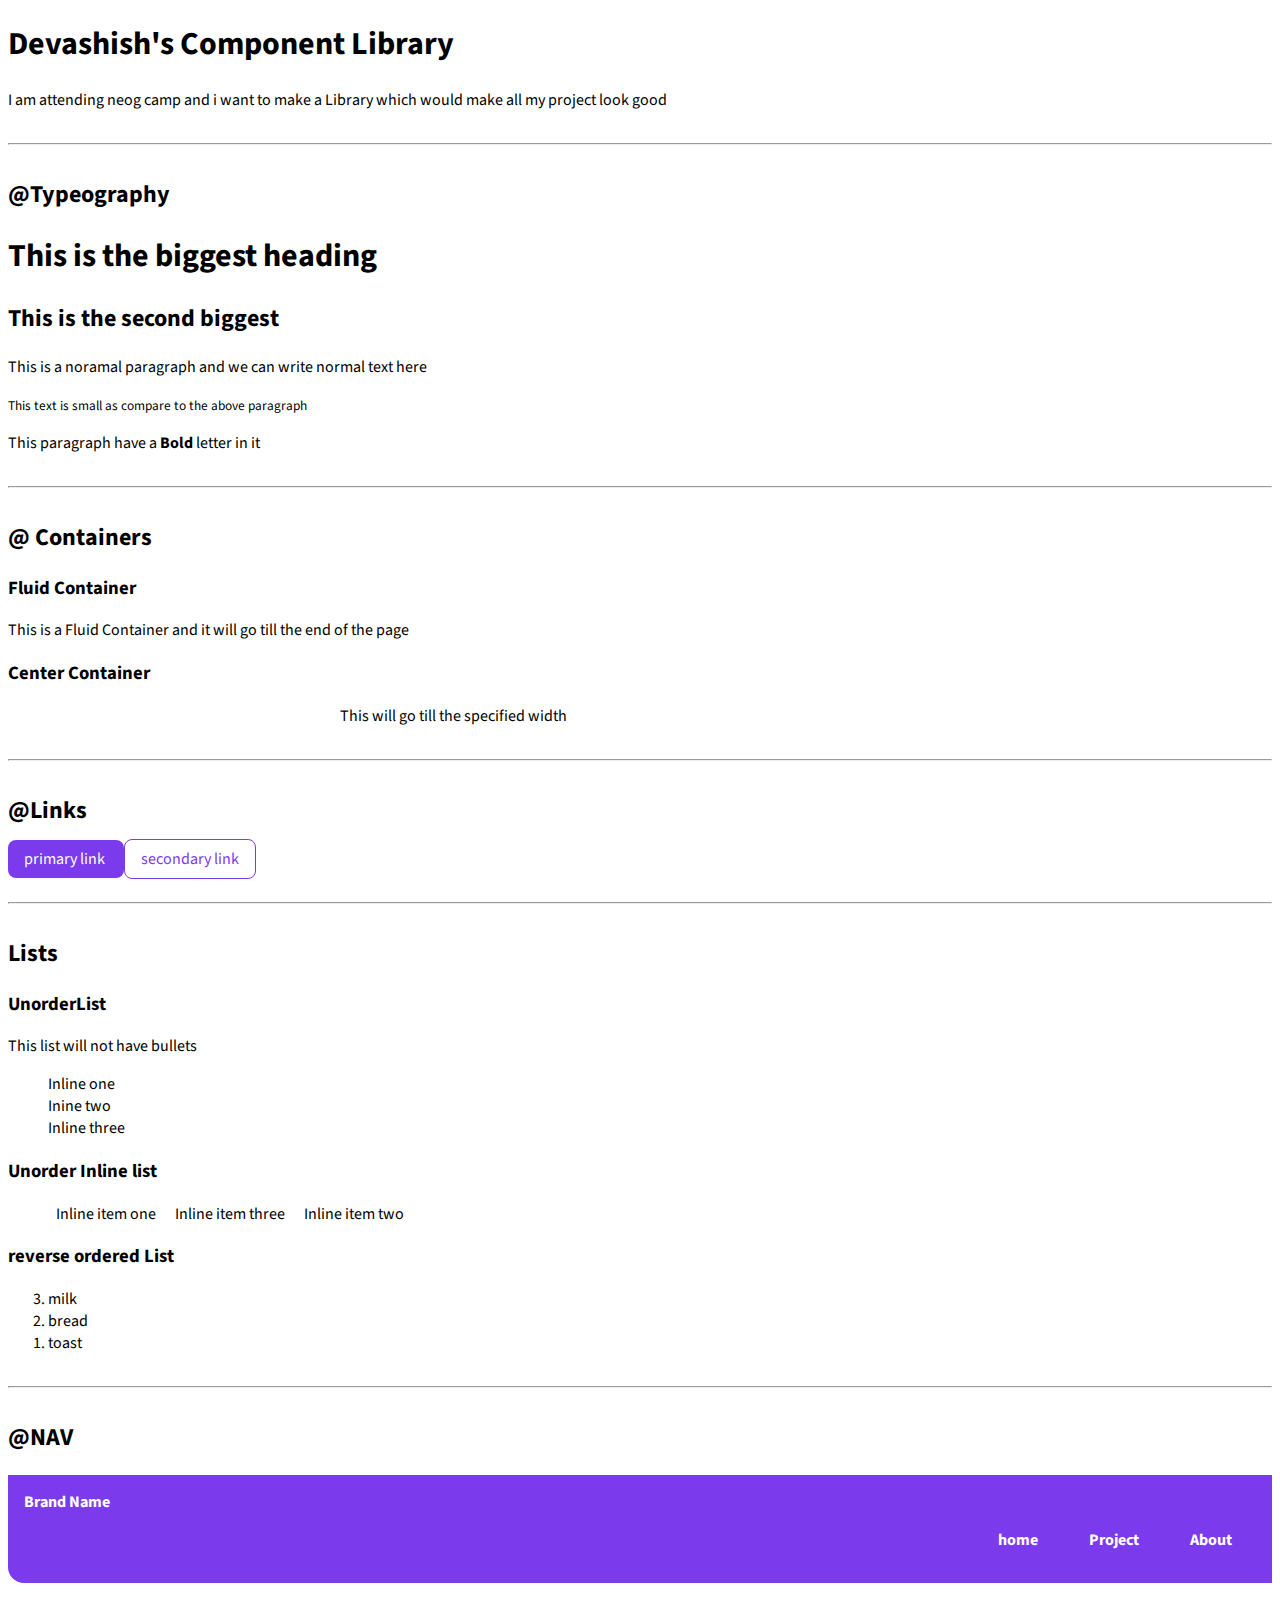
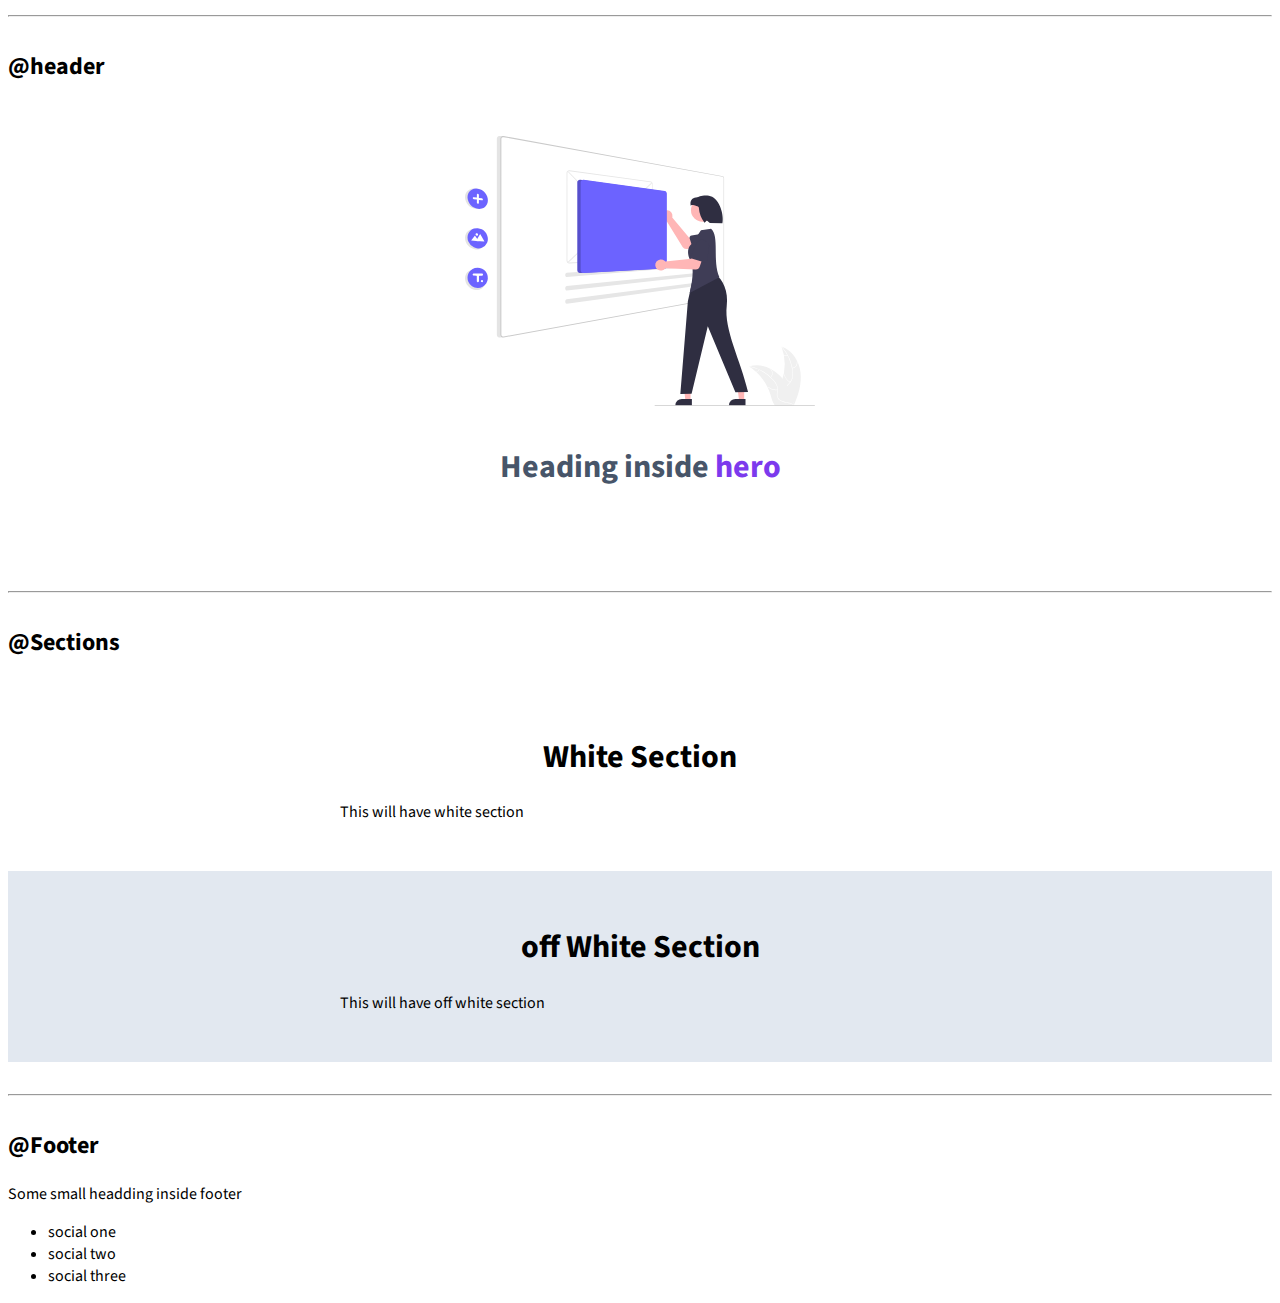
==== index.html @ 4c5afe29 "till section" ====
<!DOCTYPE html>
<html lang="en">

<head>
    <meta charset="UTF-8">
    <meta http-equiv="X-UA-Compatible" content="IE=edge">
    <meta name="viewport" content="width=device-width, initial-scale=1.0">
    <title> Component Library</title>

    <link href="style.css" rel="stylesheet" />


</head>

<body>
    <h1>Devashish's Component Library</h1>






    <p>I am attending neog camp and i want to make a Library which would make all my project look good </p>
    <hr>


    <h2> @Typeography</h2>
    <h1>This is the biggest heading</h1>

    <h2>This is the second biggest</h2>

    <p> This is a noramal paragraph and we can write normal text here</p>

    <small>This text is small as compare to the above paragraph</small>

    <p>This paragraph have a <b>Bold</b> letter in it</p>
    <hr>


    <h2>@ Containers</h2>

    <h3>Fluid Container</h3>
    <div class="container-fluid">This is a Fluid Container and it will go till the end of the page</div>

    <h3> Center Container</h3>
    <div class="container container-center">This will go till the specified width </div>
    <hr>


    <h2>@Links</h2>
    <a class="link link-primary" href="/">primary link </a>
    <a class="link link-secondary" href="/">secondary link</a>
    <hr>

    <h2>Lists</h2>
    <h3>UnorderList</h3>
    <p>This list will not have bullets </p>
    <ul class="list-non-bullet">
        <li>Inline one</li>
        <li>Inine two </li>
        <li>Inline three</li>
    </ul>
    <h3>Unorder Inline list</h3>
    <ul class="list-non-bullet">
        <li class="list-item-inline">Inline item one</li>
        <li class="list-item-inline">Inline item three</li>
        <li class="list-item-inline">Inline item two </li>
    </ul>

    <h3> reverse ordered List</h3>
    <ol reversed>
        <li>milk</li>
        <li>bread</li>
        <li>toast</li>
    </ol>
    <hr>

    <h2>@NAV</h2>
    <nav class="navigation container">

        <div class="nav-brand"> Brand Name</div>
        <ul class="list-non-bullet nav-pills">
            <li class="list-item-inline">
                <a class="link link-active" href="/">home</a>
            </li>
            <li class="list-item-inline">
                <a class="link link-active" href="/">Project</a>
            </li>
            <li class="list-item-inline">
                <a class="link link-active" href="/">About</a>
            </li>
        </ul>
    </nav>
    <hr>

    <h2>@header</h2>

    <header class="hero">
        <img class="hero-img" src="images/image.svg" />
        <h1 class="hero-heading">Heading inside <span class="heading-inverted">hero</span></h1>
    </header>
    <hr>

    <h2>@Sections</h2>
    <section class="section">
        <div class="container-center">

            <h1>White Section </h1>
            <p>This will have white section </p>
        </div>
    </section>


    <section class="section ow">
        <div class="container-center">

            <h1>off White Section </h1>
            <p>This will have off white section </p>
        </div>

    </section>

    <hr>

    <h2>@Footer</h2>
    <footer>
        <div>Some small headding inside footer</div>
        <ul>
            <li>social one </li>
            <li>social two </li>
            <li>social three </li>
        </ul>
    </footer>











    <!-- <div style="height: 30vh;"></div> -->


</body>

</html>
---- style.css ----
@import url('https://fonts.googleapis.com/css2?family=Inter:wght@300;500;600&family=Lato&family=Roboto&family=Source+Sans+Pro:wght@400;900&display=swap');
:root {
    --primary-color: #7c3aed;
    --dark-gray: #475569;
    --off-white: #e2e8f0;
}

body {
    font-family: 'Inter', sans-serif;
    font-family: 'Lato', sans-serif;
    font-family: 'Roboto', sans-serif;
    font-family: 'Source Sans Pro', sans-serif;
}

hr {
    margin: 2rem 0rem;
}


/* container */

.container {
    /* padding-left: 2rem;
    padding-right: 2rem; */
    padding: 0rem 5rem
}

.container-center {
    max-width: 600px;
    margin: auto;
}


/* Links */

.link {
    text-decoration: none;
    padding: 0.5rem 1rem;
}

.link-primary {
    background-color: var(--primary-color);
    border-radius: 0.5rem;
    color: white;
}

.link-secondary {
    color: var(--primary-color);
    border-radius: 0.5rem;
    border: 1px solid var(--primary-color);
}


/*look into  into  BEM nming convention for css*/


/* lists */

.list-non-bullet {
    list-style: none;
}

.list-item-inline {
    display: inline;
    padding: 0rem 0.5rem;
}


/* Navigation */

.navigation {
    background-color: var(--primary-color);
    color: white;
    padding: 1rem;
    border-bottom-left-radius: 1rem;
    /* border-top-left-radius: 3rem; */
}

.navigation .nav-brand {
    font-weight: bold;
}

.navigation .nav-pills {
    text-align: right;
}

.navigation .link {
    color: white;
}

.navigation .link-active {
    font-weight: bold;
}


/* Header  */

.hero {
    padding: 2rem;
}

.hero .hero-img {
    max-width: 350px;
    display: block;
    margin: auto;
}

.hero .hero-heading {
    padding: 1rem;
    text-align: center;
    color: var(--dark-gray);
}

.hero .hero-heading .heading-inverted {
    color: var(--primary-color)
}


/* Section */

.section {
    padding: 2rem;
}

.section h1 {
    text-align: center;
}

.ow {
    background-color: var(--off-white);
}
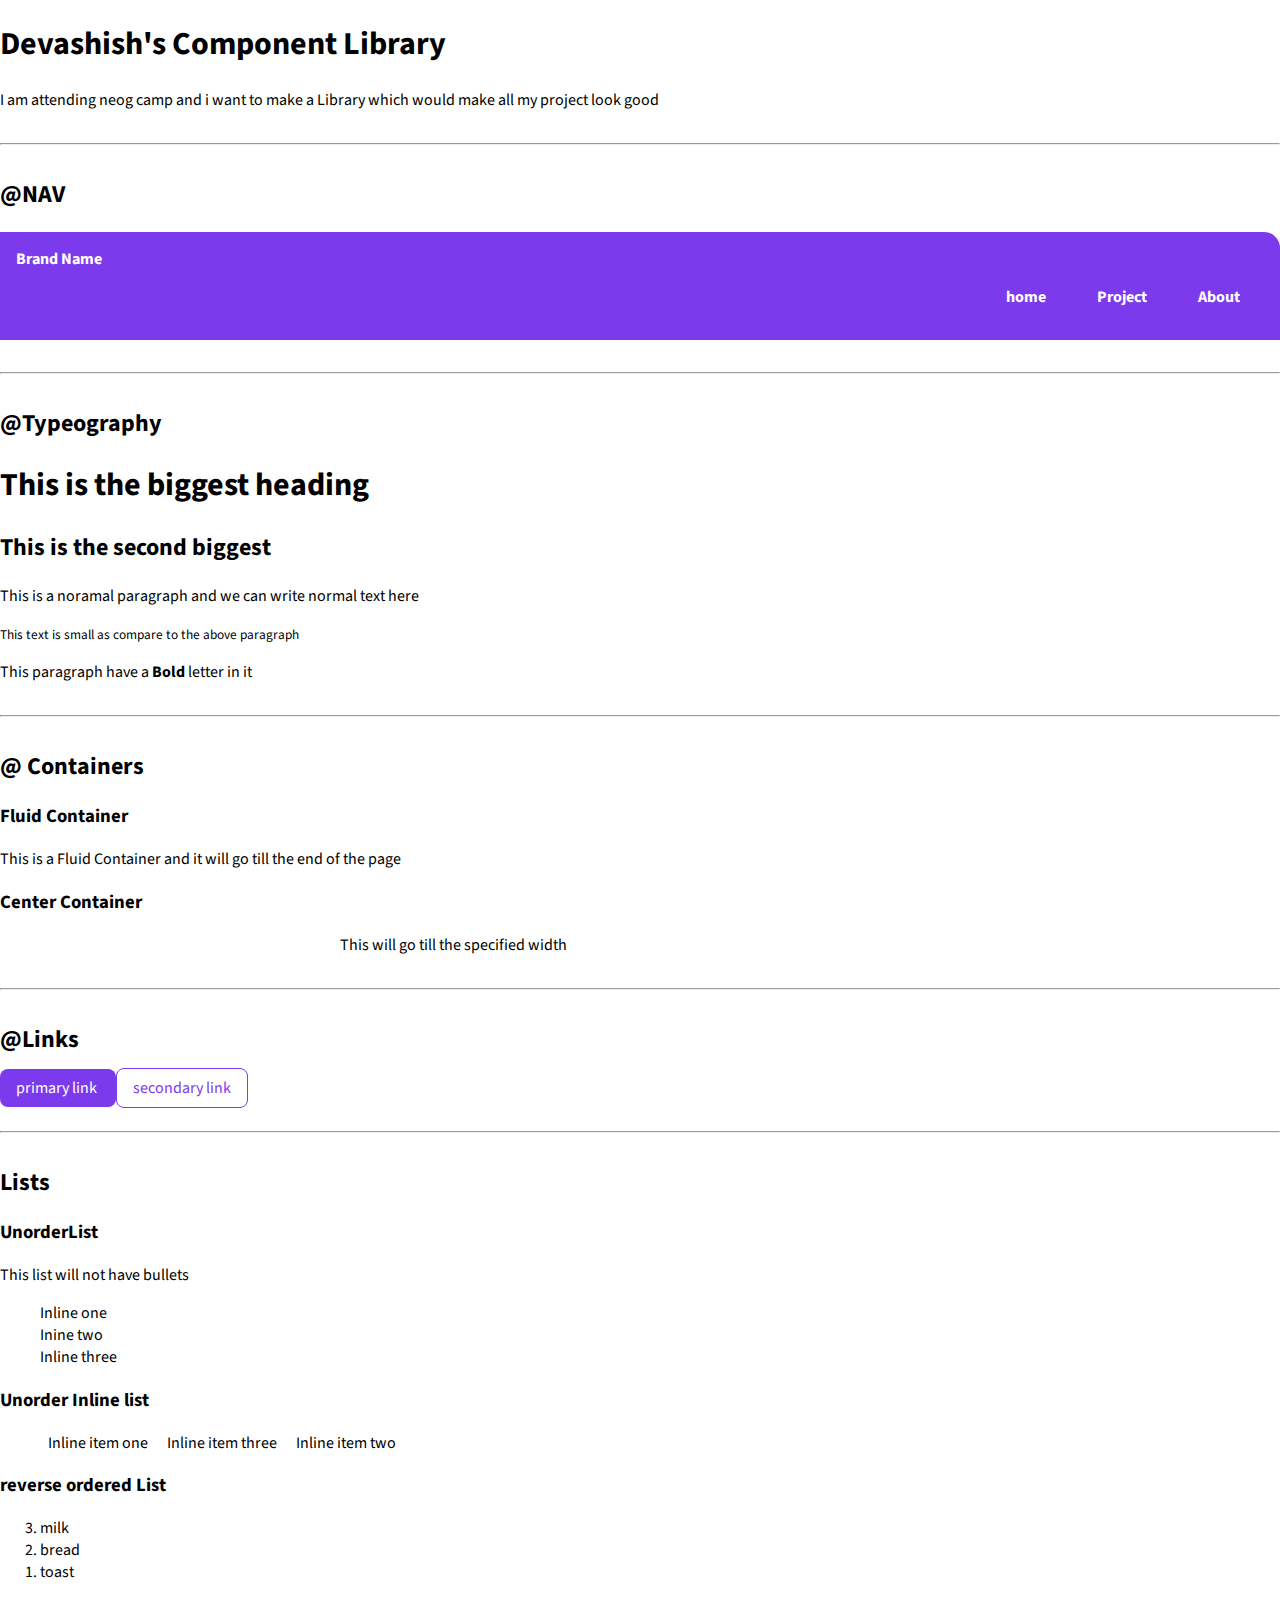
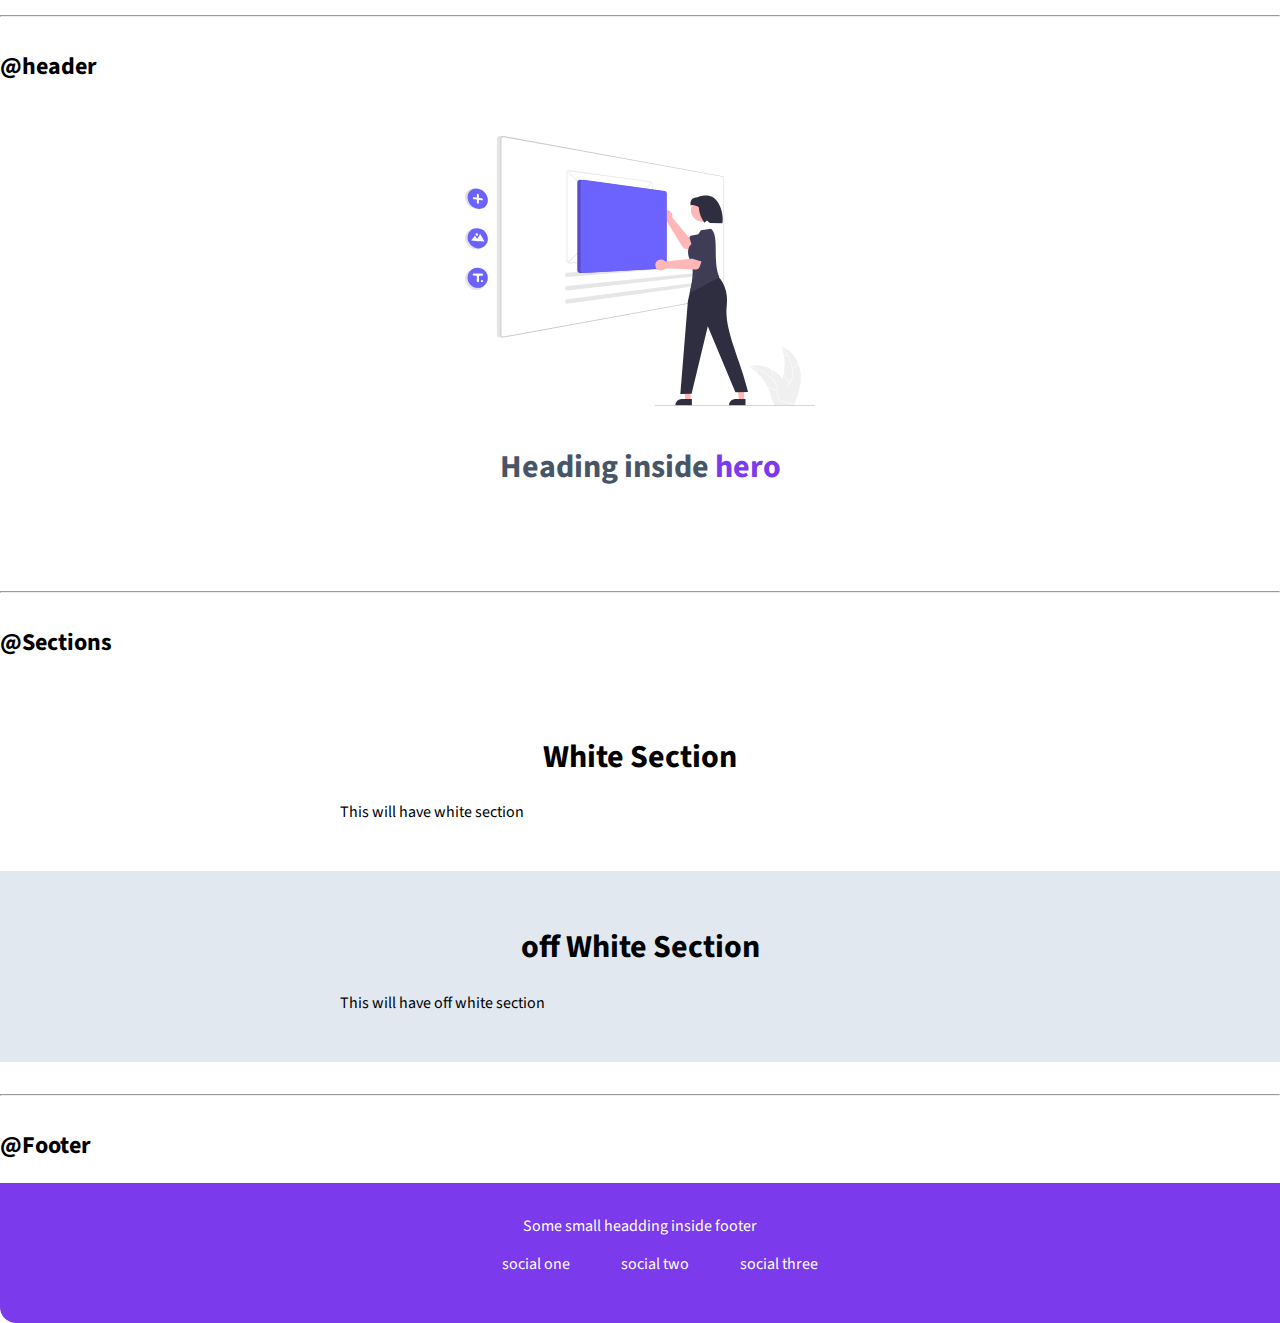
==== commit 268ef016: "final complete" ====
--- a/index.html
+++ b/index.html
@@ -21,6 +21,24 @@
 
 
     <p>I am attending neog camp and i want to make a Library which would make all my project look good </p>
+    <hr>
+
+    <h2>@NAV</h2>
+    <nav class="navigation container">
+
+        <div class="nav-brand"> Brand Name</div>
+        <ul class="list-non-bullet nav-pills">
+            <li class="list-item-inline">
+                <a class="link link-active" href="/">home</a>
+            </li>
+            <li class="list-item-inline">
+                <a class="link link-active" href="/">Project</a>
+            </li>
+            <li class="list-item-inline">
+                <a class="link link-active" href="/">About</a>
+            </li>
+        </ul>
+    </nav>
     <hr>
 
 
@@ -75,24 +93,6 @@
     </ol>
     <hr>
 
-    <h2>@NAV</h2>
-    <nav class="navigation container">
-
-        <div class="nav-brand"> Brand Name</div>
-        <ul class="list-non-bullet nav-pills">
-            <li class="list-item-inline">
-                <a class="link link-active" href="/">home</a>
-            </li>
-            <li class="list-item-inline">
-                <a class="link link-active" href="/">Project</a>
-            </li>
-            <li class="list-item-inline">
-                <a class="link link-active" href="/">About</a>
-            </li>
-        </ul>
-    </nav>
-    <hr>
-
     <h2>@header</h2>
 
     <header class="hero">
@@ -123,12 +123,25 @@
     <hr>
 
     <h2>@Footer</h2>
-    <footer>
-        <div>Some small headding inside footer</div>
-        <ul>
-            <li>social one </li>
-            <li>social two </li>
-            <li>social three </li>
+    <footer class="footer">
+        <div class="footer-header">Some small headding inside footer</div>
+        <ul class="socia-links list-non-bullet">
+            <li class="list-item-inline">
+                <a class="link" href="/">
+                    social one
+                </a> </li>
+
+
+            <li class="list-item-inline">
+                <a class="link" href="/">
+                        social two
+                    </a> </li>
+
+
+            <li class="list-item-inline">
+                <a class="link" href="/">
+                            social three
+                        </a> </li>
         </ul>
     </footer>
 
--- a/style.css
+++ b/style.css
@@ -6,10 +6,8 @@
 }
 
 body {
-    font-family: 'Inter', sans-serif;
-    font-family: 'Lato', sans-serif;
-    font-family: 'Roboto', sans-serif;
     font-family: 'Source Sans Pro', sans-serif;
+    margin: 0rem;
 }
 
 hr {
@@ -72,7 +70,7 @@
     background-color: var(--primary-color);
     color: white;
     padding: 1rem;
-    border-bottom-left-radius: 1rem;
+    border-top-right-radius: 1rem;
     /* border-top-left-radius: 3rem; */
 }
 
@@ -128,4 +126,16 @@
 
 .ow {
     background-color: var(--off-white);
+}
+
+.footer {
+    background-color: var(--primary-color);
+    padding: 2rem;
+    text-align: center;
+    color: white;
+    border-bottom-left-radius: 1rem;
+}
+
+.footer .link {
+    color: white;
 }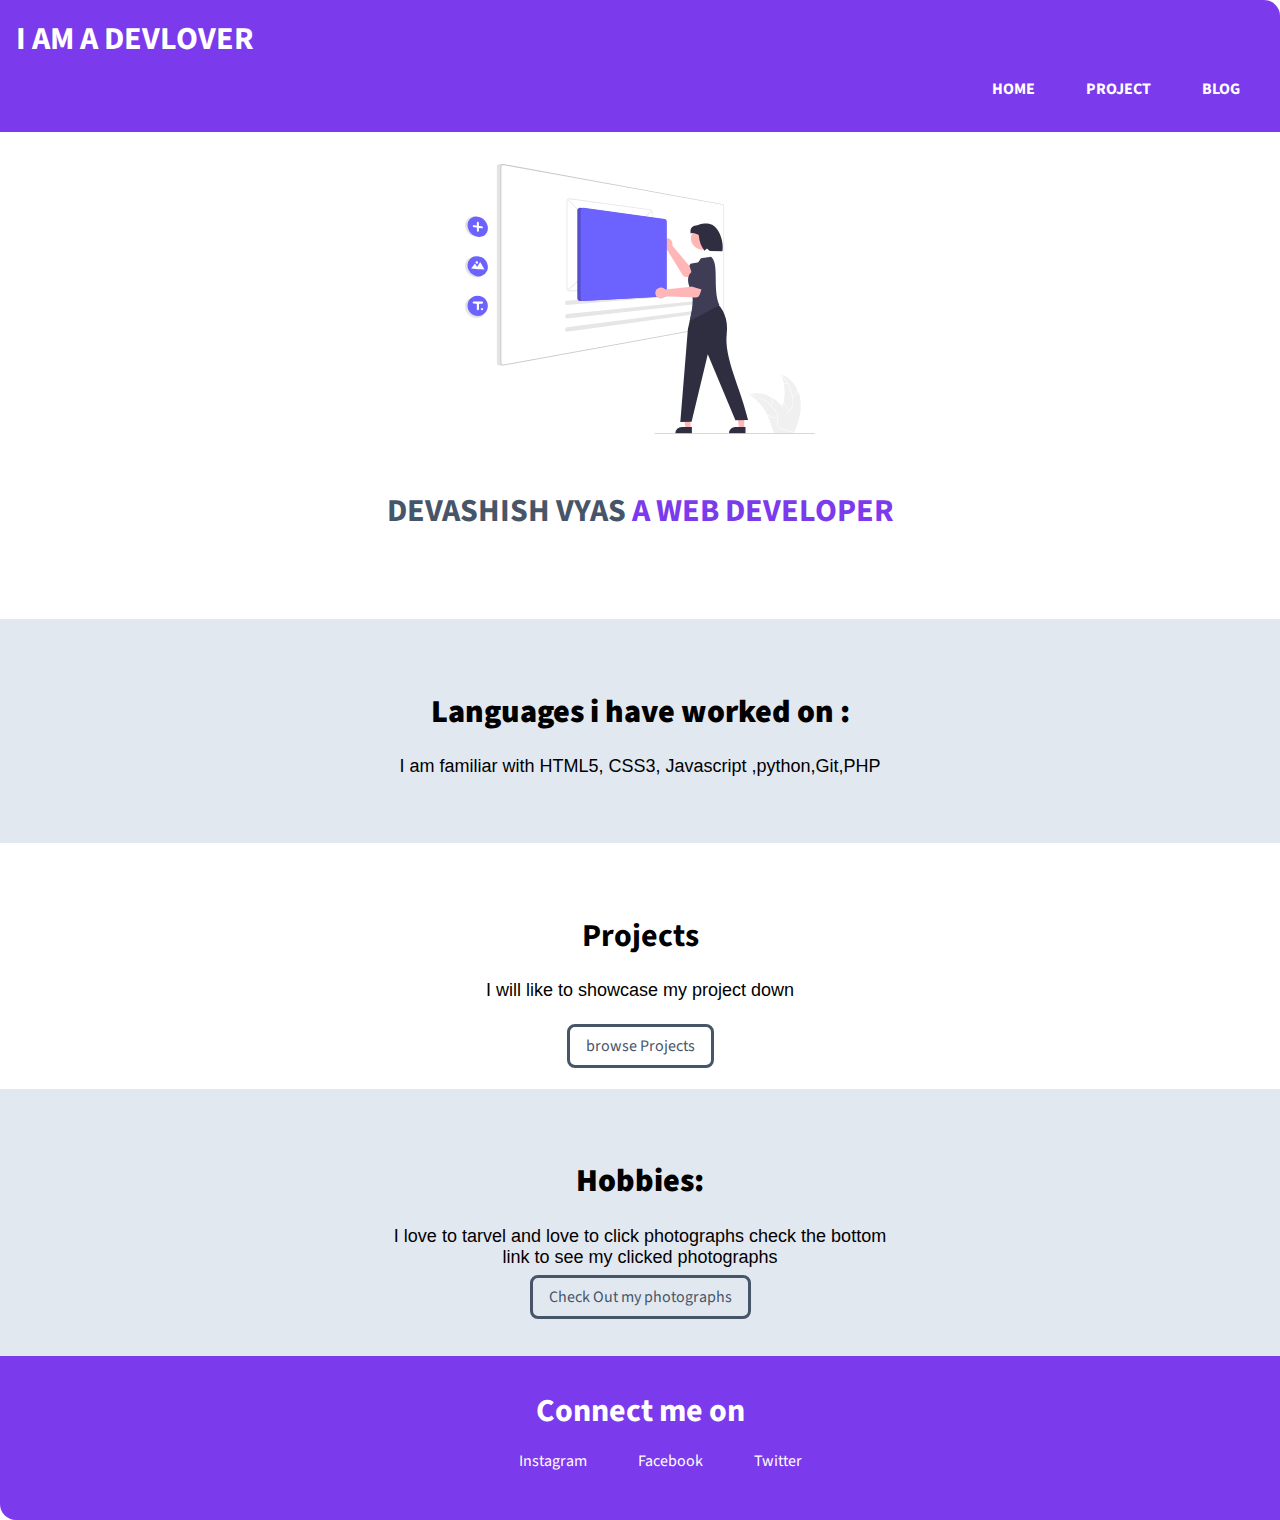
==== commit 7c24da81: "new index.html" ====
--- a/index.html
+++ b/index.html
@@ -5,142 +5,89 @@
     <meta charset="UTF-8">
     <meta http-equiv="X-UA-Compatible" content="IE=edge">
     <meta name="viewport" content="width=device-width, initial-scale=1.0">
-    <title> Component Library</title>
-
+    <title>Document</title>
     <link href="style.css" rel="stylesheet" />
-
 
 </head>
 
 <body>
-    <h1>Devashish's Component Library</h1>
+
+    <nav class="navigation container">
+
+        <div class="nav-brand"> I AM A DEVLOVER</div>
+        <ul class="list-non-bullet nav-pills">
+            <li class="list-item-inline">
+                <a class="link link-active" href="/">HOME</a>
+            </li>
+            <li class="list-item-inline">
+                <a class="link link-active" href="/">PROJECT</a>
+            </li>
+            <li class="list-item-inline">
+                <a class="link link-active" href="/">BLOG</a>
+            </li>
+        </ul>
+    </nav>
+    <header class="hero">
+        <img class="hero-img" src="images/image.svg" />
+
+        <h1 class="hero-heading">DEVASHISH VYAS <span class="heading-inverted">A WEB DEVELOPER</span></h1>
+    </header>
+
+    <section class="section ow">
+        <div class="container-center">
+
+            <h1><b>Languages i  have worked on : </b> </h1>
+            <p> I am familiar with HTML5, CSS3, Javascript ,python,Git,PHP </p>
+        </div>
+    </section>
+
+
+    <section class="section">
+        <div class="container-center">
+
+            <h1>Projects </h1>
+            <p>I will like to showcase my project down </p>
+        </div>
+        <a class="link link-secondary" href="/lib/components.html">browse Projects</a>
+    </section>
+
+
+
+
+
+    <section class="section ow">
+        <div class="container-center">
+
+            <h1><b>Hobbies: </b> </h1>
+            <p> I love to tarvel and love to click photographs check the bottom link to see my clicked photographs </p>
+            <a class="link link-secondary" href="/images/image.svg">Check Out my photographs</a>
+        </div>
+    </section>
 
 
 
 
 
 
-    <p>I am attending neog camp and i want to make a Library which would make all my project look good </p>
-    <hr>
 
-    <h2>@NAV</h2>
-    <nav class="navigation container">
-
-        <div class="nav-brand"> Brand Name</div>
-        <ul class="list-non-bullet nav-pills">
-            <li class="list-item-inline">
-                <a class="link link-active" href="/">home</a>
-            </li>
-            <li class="list-item-inline">
-                <a class="link link-active" href="/">Project</a>
-            </li>
-            <li class="list-item-inline">
-                <a class="link link-active" href="/">About</a>
-            </li>
-        </ul>
-    </nav>
-    <hr>
-
-
-    <h2> @Typeography</h2>
-    <h1>This is the biggest heading</h1>
-
-    <h2>This is the second biggest</h2>
-
-    <p> This is a noramal paragraph and we can write normal text here</p>
-
-    <small>This text is small as compare to the above paragraph</small>
-
-    <p>This paragraph have a <b>Bold</b> letter in it</p>
-    <hr>
-
-
-    <h2>@ Containers</h2>
-
-    <h3>Fluid Container</h3>
-    <div class="container-fluid">This is a Fluid Container and it will go till the end of the page</div>
-
-    <h3> Center Container</h3>
-    <div class="container container-center">This will go till the specified width </div>
-    <hr>
-
-
-    <h2>@Links</h2>
-    <a class="link link-primary" href="/">primary link </a>
-    <a class="link link-secondary" href="/">secondary link</a>
-    <hr>
-
-    <h2>Lists</h2>
-    <h3>UnorderList</h3>
-    <p>This list will not have bullets </p>
-    <ul class="list-non-bullet">
-        <li>Inline one</li>
-        <li>Inine two </li>
-        <li>Inline three</li>
-    </ul>
-    <h3>Unorder Inline list</h3>
-    <ul class="list-non-bullet">
-        <li class="list-item-inline">Inline item one</li>
-        <li class="list-item-inline">Inline item three</li>
-        <li class="list-item-inline">Inline item two </li>
-    </ul>
-
-    <h3> reverse ordered List</h3>
-    <ol reversed>
-        <li>milk</li>
-        <li>bread</li>
-        <li>toast</li>
-    </ol>
-    <hr>
-
-    <h2>@header</h2>
-
-    <header class="hero">
-        <img class="hero-img" src="images/image.svg" />
-        <h1 class="hero-heading">Heading inside <span class="heading-inverted">hero</span></h1>
-    </header>
-    <hr>
-
-    <h2>@Sections</h2>
-    <section class="section">
-        <div class="container-center">
-
-            <h1>White Section </h1>
-            <p>This will have white section </p>
-        </div>
-    </section>
-
-
-    <section class="section ow">
-        <div class="container-center">
-
-            <h1>off White Section </h1>
-            <p>This will have off white section </p>
-        </div>
-
-    </section>
-
-    <hr>
-
-    <h2>@Footer</h2>
     <footer class="footer">
-        <div class="footer-header">Some small headding inside footer</div>
+        <div class="footer-header">Connect me on </div>
         <ul class="socia-links list-non-bullet">
             <li class="list-item-inline">
                 <a class="link" href="/">
-                    social one
+                    Instagram 
                 </a> </li>
 
 
             <li class="list-item-inline">
                 <a class="link" href="/">
-                        social two
+                        Facebook
                     </a> </li>
 
 
             <li class="list-item-inline">
                 <a class="link" href="/">
-                            social three
+                            Twitter
                         </a> </li>
         </ul>
     </footer>
@@ -155,7 +102,26 @@
 
 
 
-    <!-- <div style="height: 30vh;"></div> -->
+
+
+
+
+
+
+
+
+
+
+
+
+
+
+
+
+
+
+
+
 
 
 </body>
--- a/style.css
+++ b/style.css
@@ -14,6 +14,12 @@
     margin: 2rem 0rem;
 }
 
+p {
+    font-size: large;
+    font-family: 'Gill Sans', 'Gill Sans MT', Calibri, 'Trebuchet MS', sans-serif;
+    align-self: center;
+}
+
 
 /* container */
 
@@ -24,8 +30,9 @@
 }
 
 .container-center {
-    max-width: 600px;
+    max-width: 500px;
     margin: auto;
+    padding: 1rem;
 }
 
 
@@ -43,9 +50,9 @@
 }
 
 .link-secondary {
-    color: var(--primary-color);
+    color: var(--dark-gray);
     border-radius: 0.5rem;
-    border: 1px solid var(--primary-color);
+    border: 0.2rem solid var(--dark-gray);
 }
 
 
@@ -75,6 +82,7 @@
 }
 
 .navigation .nav-brand {
+    font-size: xx-large;
     font-weight: bold;
 }
 
@@ -104,7 +112,7 @@
 }
 
 .hero .hero-heading {
-    padding: 1rem;
+    padding: 2rem;
     text-align: center;
     color: var(--dark-gray);
 }
@@ -118,6 +126,7 @@
 
 .section {
     padding: 2rem;
+    text-align: center;
 }
 
 .section h1 {
@@ -136,6 +145,11 @@
     border-bottom-left-radius: 1rem;
 }
 
+.footer .footer-header {
+    font-weight: bold;
+    font-size: xx-large;
+}
+
 .footer .link {
     color: white;
 }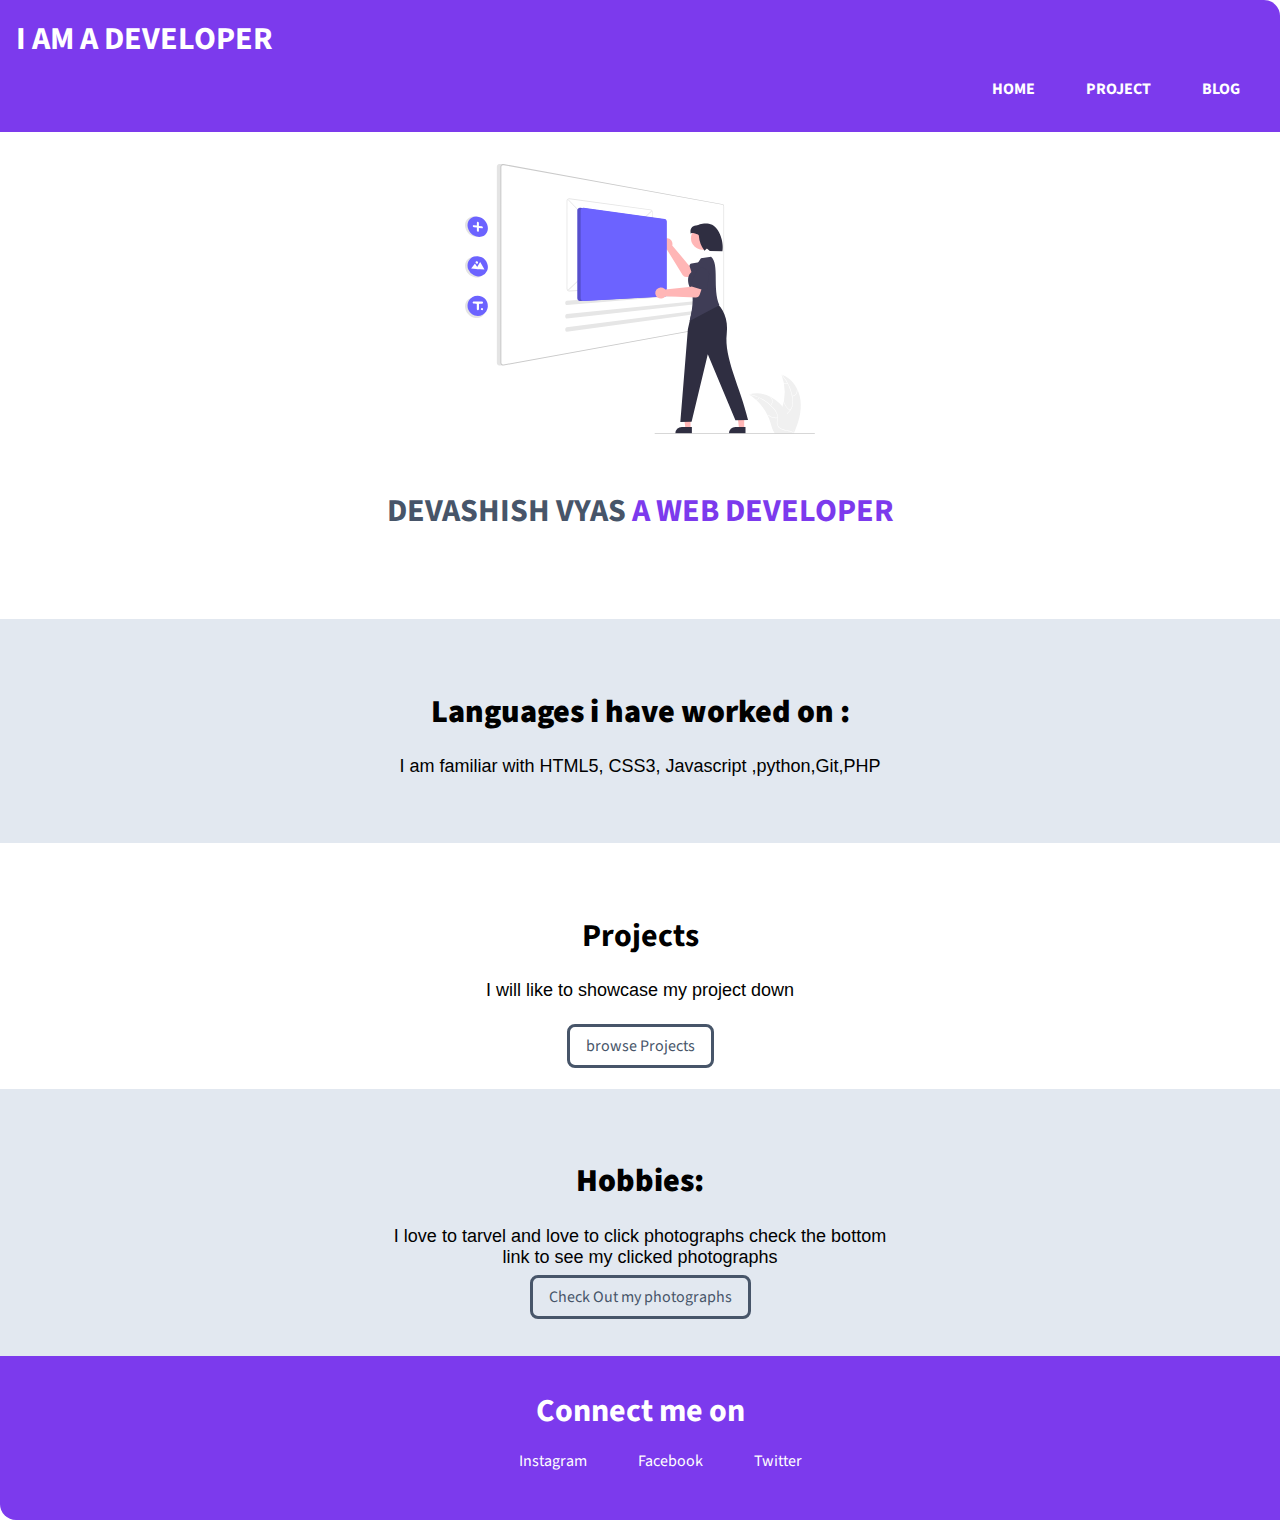
==== commit b75c859a: "update:index.html" ====
--- a/index.html
+++ b/index.html
@@ -14,16 +14,16 @@
 
     <nav class="navigation container">
 
-        <div class="nav-brand"> I AM A DEVLOVER</div>
+        <div class="nav-brand"> I AM A DEVELOPER</div>
         <ul class="list-non-bullet nav-pills">
             <li class="list-item-inline">
-                <a class="link link-active" href="/">HOME</a>
+                <a class="link link-active" href="/index.html">HOME</a>
             </li>
             <li class="list-item-inline">
-                <a class="link link-active" href="/">PROJECT</a>
+                <a class="link link-active" href="/comming soon.html">PROJECT</a>
             </li>
             <li class="list-item-inline">
-                <a class="link link-active" href="/">BLOG</a>
+                <a class="link link-active" href="/comming soon.html">BLOG</a>
             </li>
         </ul>
     </nav>
@@ -60,7 +60,7 @@
 
             <h1><b>Hobbies: </b> </h1>
             <p> I love to tarvel and love to click photographs check the bottom link to see my clicked photographs </p>
-            <a class="link link-secondary" href="/images/image.svg">Check Out my photographs</a>
+            <a class="link link-secondary" href="/">Check Out my photographs</a>
         </div>
     </section>
 
@@ -80,13 +80,13 @@
 
 
             <li class="list-item-inline">
-                <a class="link" href="/">
+                <a class="link" href="https://www.facebook.com/DV9aug">
                         Facebook
                     </a> </li>
 
 
             <li class="list-item-inline">
-                <a class="link" href="/">
+                <a class="link" href="https://twitter.com/devashish_vyas_">
                             Twitter
                         </a> </li>
         </ul>
--- a/style.css
+++ b/style.css
@@ -152,4 +152,9 @@
 
 .footer .link {
     color: white;
+}
+
+.im {
+    width: 100%;
+    height: auto;
 }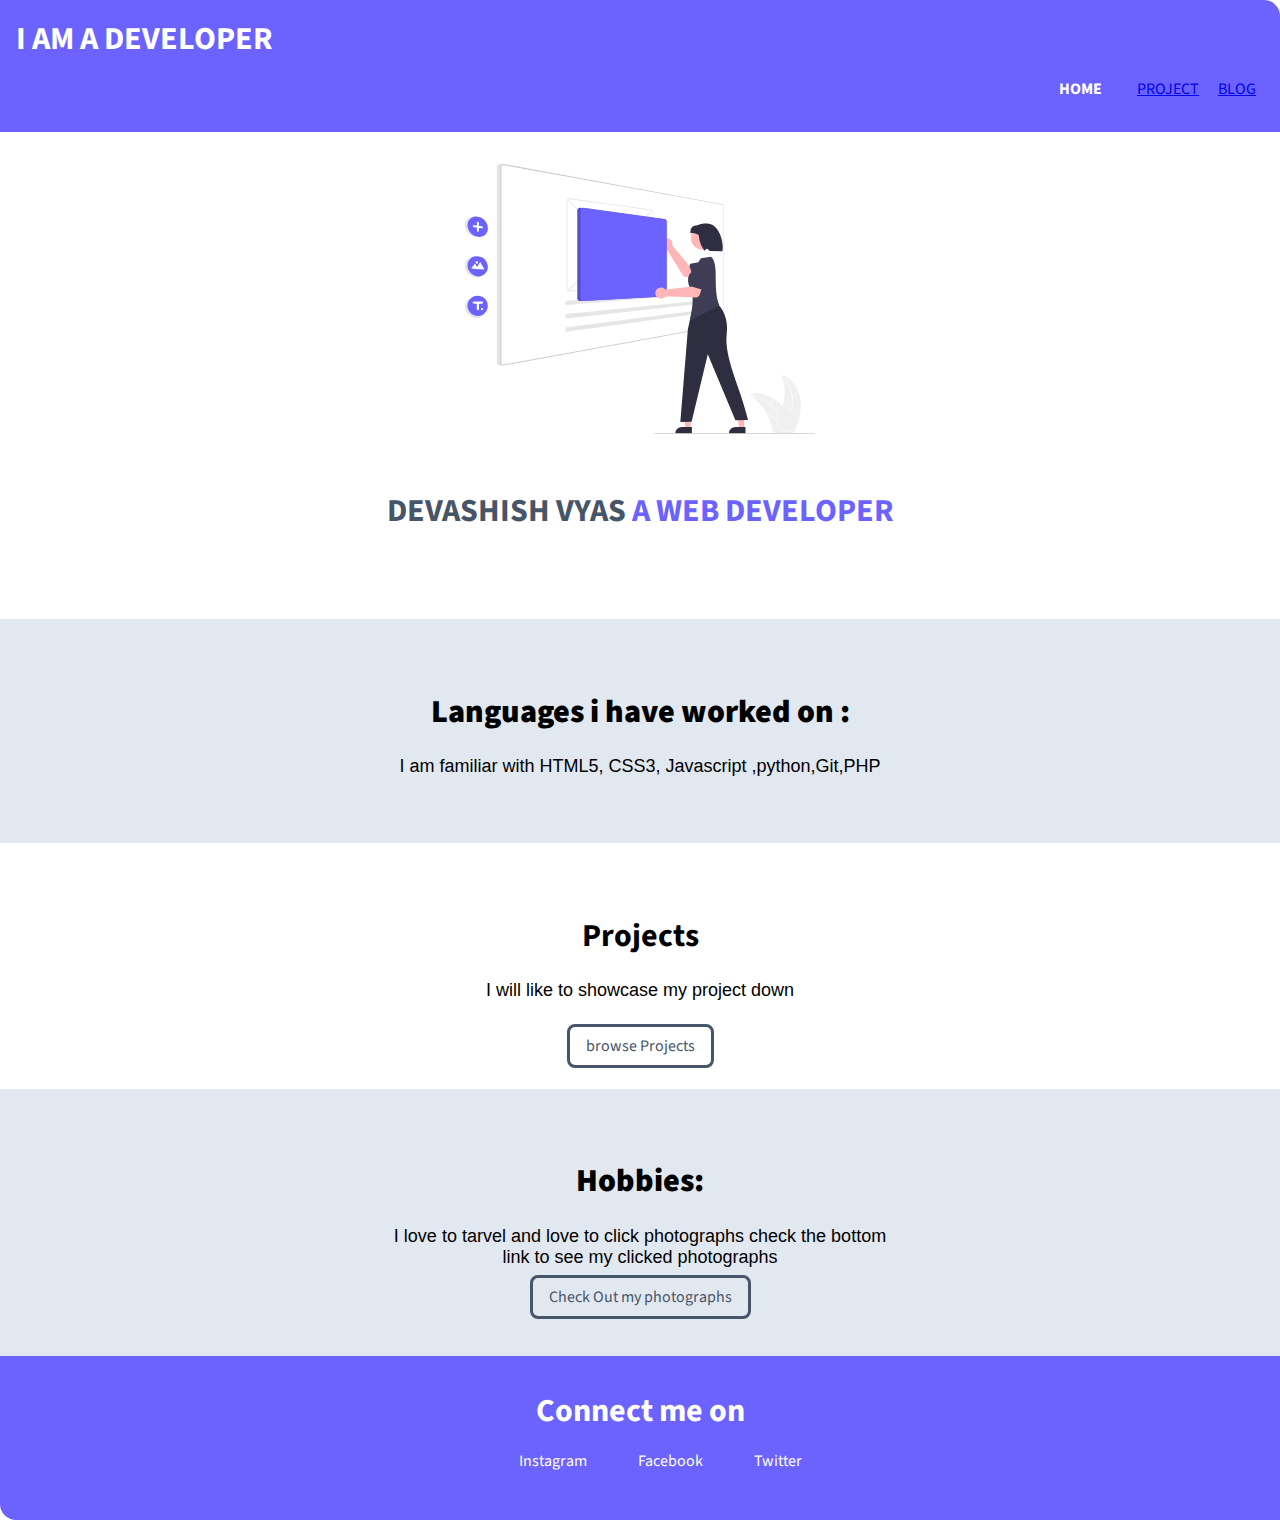
==== commit cbd6dacc: "update:css and social" ====
--- a/index.html
+++ b/index.html
@@ -5,7 +5,7 @@
     <meta charset="UTF-8">
     <meta http-equiv="X-UA-Compatible" content="IE=edge">
     <meta name="viewport" content="width=device-width, initial-scale=1.0">
-    <title>Document</title>
+    <title>home|devashish_vyas_|</title>
     <link href="style.css" rel="stylesheet" />
 
 </head>
@@ -20,10 +20,10 @@
                 <a class="link link-active" href="/index.html">HOME</a>
             </li>
             <li class="list-item-inline">
-                <a class="link link-active" href="/comming soon.html">PROJECT</a>
+                <a class="" href="/project.html">PROJECT</a>
             </li>
             <li class="list-item-inline">
-                <a class="link link-active" href="/comming soon.html">BLOG</a>
+                <a class="" href="/blog.html">BLOG</a>
             </li>
         </ul>
     </nav>
@@ -60,7 +60,7 @@
 
             <h1><b>Hobbies: </b> </h1>
             <p> I love to tarvel and love to click photographs check the bottom link to see my clicked photographs </p>
-            <a class="link link-secondary" href="/">Check Out my photographs</a>
+            <a class="link link-secondary" href="/Photographs Taken By Devashish_vyas_.html">Check Out my photographs</a>
         </div>
     </section>
 
@@ -74,7 +74,7 @@
         <div class="footer-header">Connect me on </div>
         <ul class="socia-links list-non-bullet">
             <li class="list-item-inline">
-                <a class="link" href="/">
+                <a class="link" href="https://www.instagram.com/devashish._vyas/">
                     Instagram 
                 </a> </li>
 
--- a/style.css
+++ b/style.css
@@ -1,6 +1,6 @@
 @import url('https://fonts.googleapis.com/css2?family=Inter:wght@300;500;600&family=Lato&family=Roboto&family=Source+Sans+Pro:wght@400;900&display=swap');
 :root {
-    --primary-color: #7c3aed;
+    --primary-color: #6C63FF;
     --dark-gray: #475569;
     --off-white: #e2e8f0;
 }
@@ -96,6 +96,7 @@
 
 .navigation .link-active {
     font-weight: bold;
+    color: white;
 }
 
 
